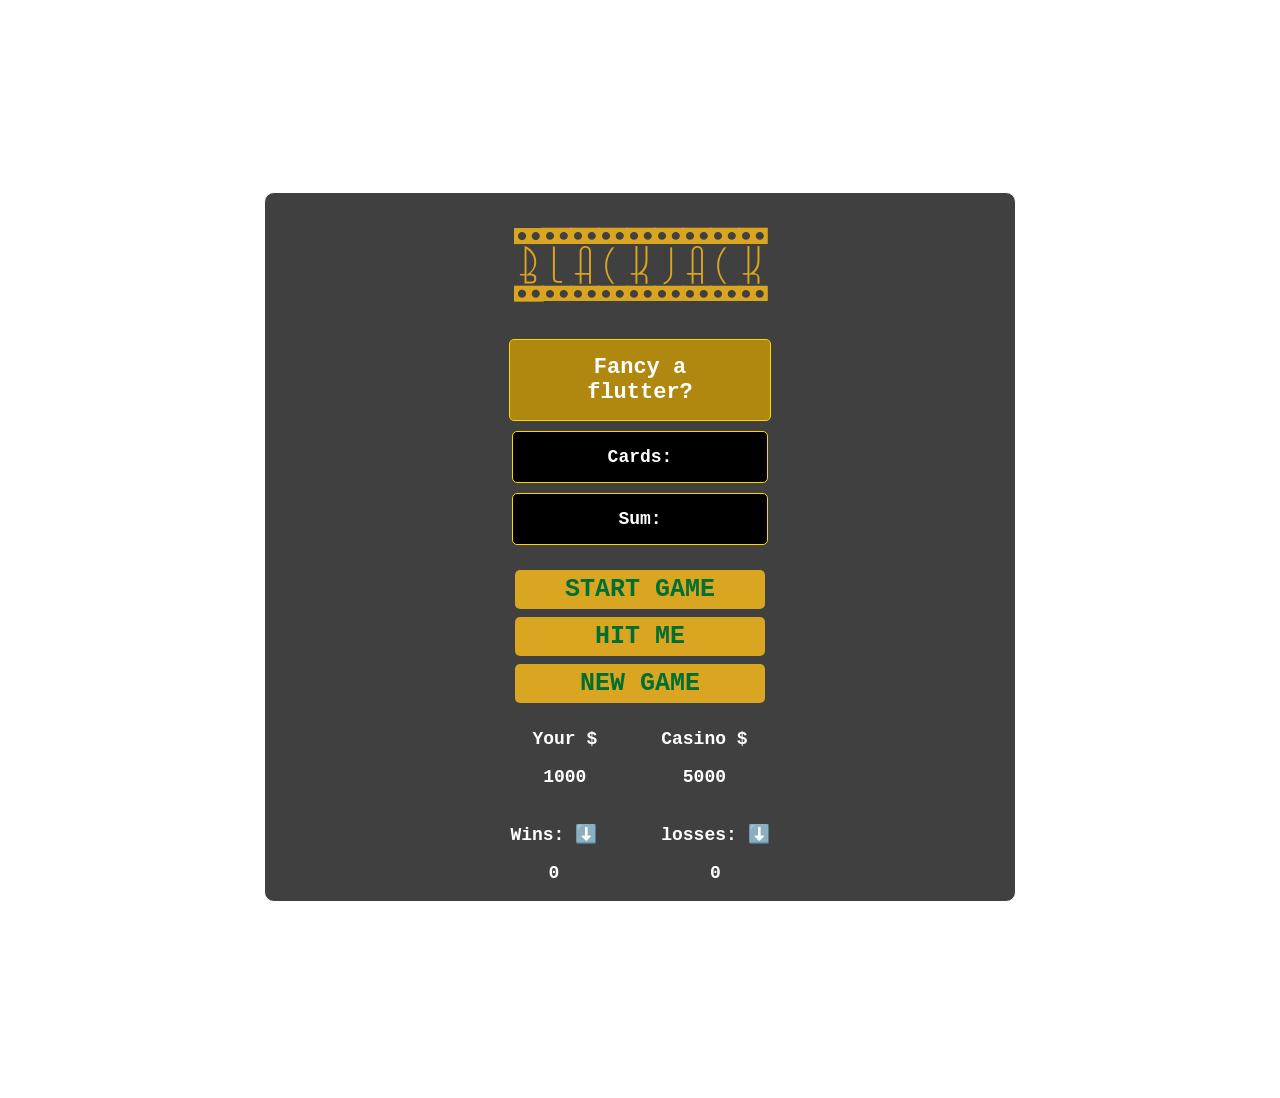
==== index.html @ 0d30d257 "initial commit This first deploy" ====
<!DOCTYPE html>
<html lang="en">
  <head>
    <link rel="stylesheet" href="/styles.css" />
    <meta charset="UTF-8" />
    <meta http-equiv="X-UA-Compatible" content="IE=edge" />
    <meta name="viewport" content="width=device-width, initial-scale=1.0" />
    <title>Black Jack Game</title>
  </head>
  <body>
    <div class="game-container">
      <h1>Blackjack</h1>
      <p class="italic" id="message-el">Fancy a flutter?</p>
      <p id="cards-el">Cards:</p>
      <p id="sum-el">Sum:</p>
      <p id="casino-sum"></p>
      <button class="btn" id="start-btn" onclick="startGame()">
        START GAME
      </button>
      <button class="btn" id="new-card-btn" onclick="newCard()">HIT ME</button>
      <button class="btn" id="reset-btn" onclick="newGame()">NEW GAME</button>



    <div class="stats">

      <div class="cash-container">
        <div>
          <p>Your $</p>
          <p id="your-cash">1000</p>
        </div>
        <div>
          <p>Casino $</p>
          <p id="casino-cash">5000</p>
        </div>
      </div>


      <div class="score-board">
        <div>
          <p>Wins: ⬇️</p>
          <p id="your-wins">0</p>
        </div>
        <div>
          <p>losses: ⬇️</p>
          <p id="your-losses">0</p>
        </div>
    </div>
    <script src="/index.js"></script>
  </body>
</html>
---- styles.css ----
@font-face {
    font-family: casino;
    src: url(/Showtime-R9Ke.ttf);
}

button {
    touch-action: manipulation;
}

body {
margin: 0%;
padding: 0;
background-image: url("https://images.unsplash.com/photo-1515687652280-bf0bb698562a?ixlib=rb-4.0.3&ixid=MnwxMjA3fDB8MHxwaG90by1wYWdlfHx8fGVufDB8fHx8&auto=format&fit=crop&w=1740&q=80");
background-size: cover;
font-family: monospace;
}

.game-container {
    border: solid white 1px;
    max-width: 750px ;
    margin: 15% auto;
    text-align: center;
    color: white;
    background-color: rgba(0, 0, 0, 0.75);
    border-radius: 10px;
}

@media (max-width: 768px) {
    .game-container {
        margin: 10% 20px;
    }
    
}

h1 {
    color: goldenrod;
    font-family: casino;
    font-size: 55px;
}

p {
    font-weight: bold;
    font-size: 18px;
}

.italic {

    border: solid gold 1px;
    border-radius: 5px;
    background-color: rgba(214, 160, 0, 0.75);
    padding: 15px 30px;
    font-size: 22px;
    max-width: 200px;
    margin: 0 auto;
    height: 50px;
}

.btn {
    font-weight: bold;
    border-radius: 5px;
    width: 250px;
    color: #016f32;
    background: goldenrod;
    border: none;
    padding: 5px 15px;
    font-family: monospace;
    font-size: 25px;
    margin: 2px auto 8px auto;
    display: block;
}


#sum-el {
    margin-bottom: 25px;

}


.cash-container {
    display: flex;
    align-items: center;
    justify-content: center;
    gap: 4rem;
}

.score-board {
    display: flex;
    align-items: center;
    justify-content: center;
    gap: 4rem;


}

#cards-el {
    border: solid gold 1px;
    background-color: black;
    width: 250px;
    margin: 10px auto;
    border-radius: 5px;
    padding: 15px 2px;
    font-size: 18px;
}

#sum-el {
    border: solid gold 1px;
    background-color: black;
    width: 250px;
    margin: 10px auto 25px auto;
    border-radius: 5px;
    padding: 15px 2px;
    font-size: 18px;
}
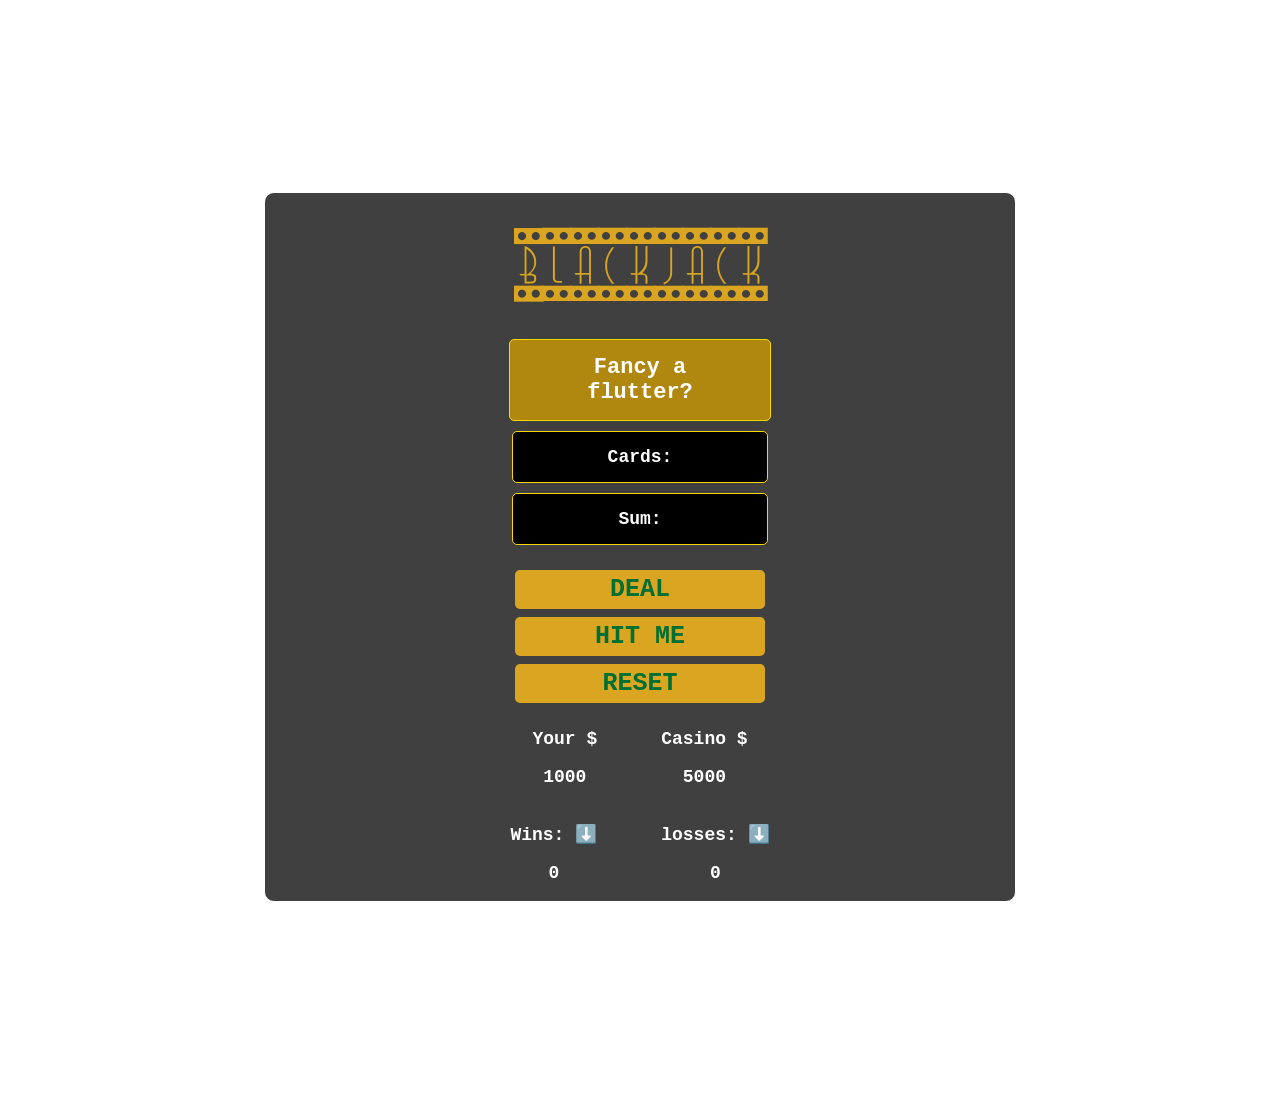
==== commit bb4292e6: "Changed  button headings" ====
--- a/index.html
+++ b/index.html
@@ -15,10 +15,10 @@
       <p id="sum-el">Sum:</p>
       <p id="casino-sum"></p>
       <button class="btn" id="start-btn" onclick="startGame()">
-        START GAME
+        DEAL
       </button>
       <button class="btn" id="new-card-btn" onclick="newCard()">HIT ME</button>
-      <button class="btn" id="reset-btn" onclick="newGame()">NEW GAME</button>
+      <button class="btn" id="reset-btn" onclick="newGame()">RESET</button>
 
 
 
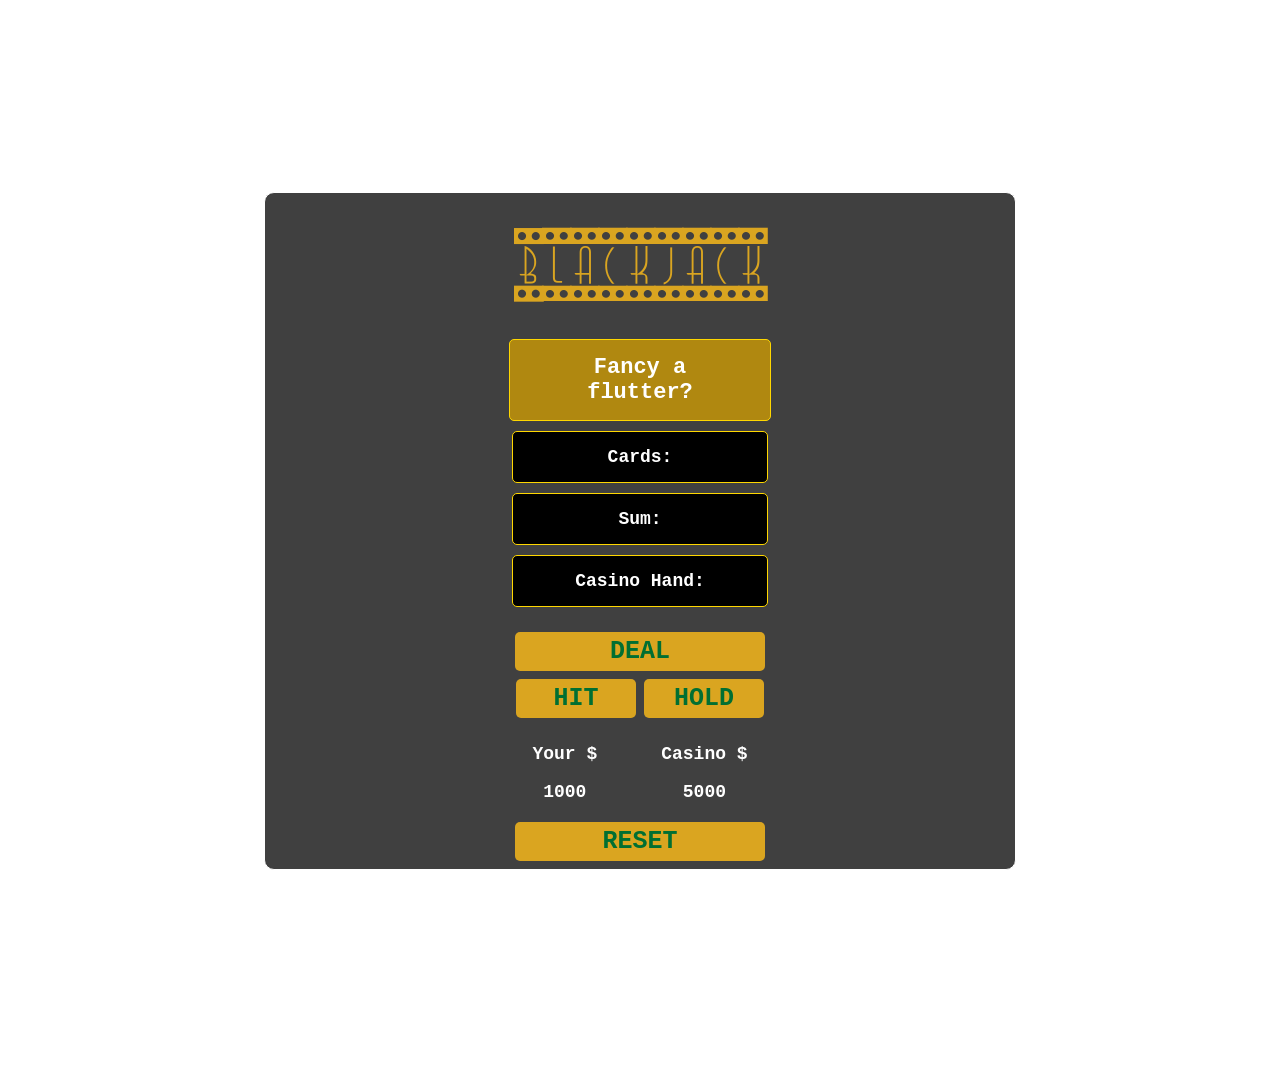
==== commit 3641c12a: "fixes done" ====
--- a/index.html
+++ b/index.html
@@ -13,14 +13,19 @@
       <p class="italic" id="message-el">Fancy a flutter?</p>
       <p id="cards-el">Cards:</p>
       <p id="sum-el">Sum:</p>
-      <p id="casino-sum"></p>
+      <p id="casino-sum">Casino Hand: </p>
       <button class="btn" id="start-btn" onclick="startGame()">
         DEAL
       </button>
-      <button class="btn" id="new-card-btn" onclick="newCard()">HIT ME</button>
-      <button class="btn" id="reset-btn" onclick="newGame()">RESET</button>
+      
+      
+      <div class="hit-hold">
+          <button class="btn" id="new-card-btn" onclick="newCard()">HIT</button>
+          <button class="btn" id="hold-btn" onclick="hold()">HOLD</button>
+    </div>
 
-
+    
+    
 
     <div class="stats">
 
@@ -35,16 +40,9 @@
         </div>
       </div>
 
+      <button class="btn" id="reset-btn" onclick="newGame()">RESET</button>
 
-      <div class="score-board">
-        <div>
-          <p>Wins: ⬇️</p>
-          <p id="your-wins">0</p>
-        </div>
-        <div>
-          <p>losses: ⬇️</p>
-          <p id="your-losses">0</p>
-        </div>
+
     </div>
     <script src="/index.js"></script>
   </body>
--- a/styles.css
+++ b/styles.css
@@ -69,6 +69,19 @@
     display: block;
 }
 
+#hold-btn {
+    width: 120px;
+    margin: 0;
+    
+}
+
+#new-card-btn {
+    width: 120px;
+    margin: 0;
+}
+
+
+
 
 #sum-el {
     margin-bottom: 25px;
@@ -106,8 +119,26 @@
     border: solid gold 1px;
     background-color: black;
     width: 250px;
-    margin: 10px auto 25px auto;
+    margin: 10px auto 10px auto;
     border-radius: 5px;
     padding: 15px 2px;
     font-size: 18px;
+}
+
+#casino-sum {
+    border: solid gold 1px;
+    background-color: black;
+    width: 250px;
+    margin: 0 auto 25px auto;
+    border-radius: 5px;
+    padding: 15px 2px;
+    font-size: 18px;
+}
+
+.hit-hold {
+    display: flex;
+    justify-content: center;
+    align-items: center;
+    gap: 8px;
+    margin-bottom: 8px;
 }
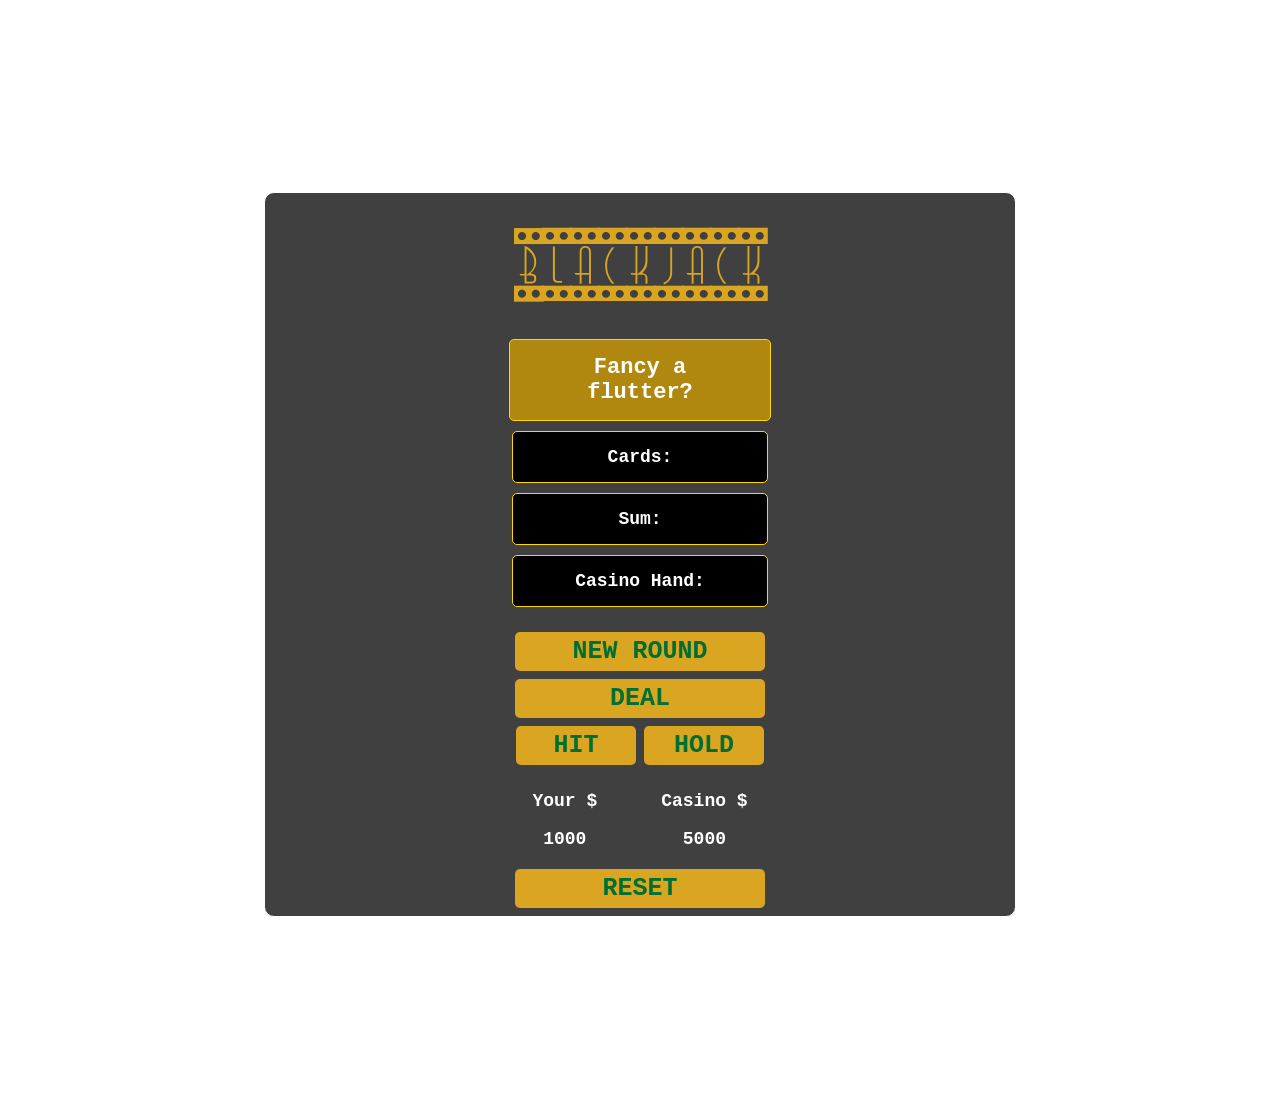
==== commit 3239e1f0: "disappearing buttons" ====
--- a/index.html
+++ b/index.html
@@ -14,6 +14,7 @@
       <p id="cards-el">Cards:</p>
       <p id="sum-el">Sum:</p>
       <p id="casino-sum">Casino Hand: </p>
+      <button class="btn" id="new-round-btn" onclick="newRound()">NEW ROUND</button>
       <button class="btn" id="start-btn" onclick="startGame()">
         DEAL
       </button>
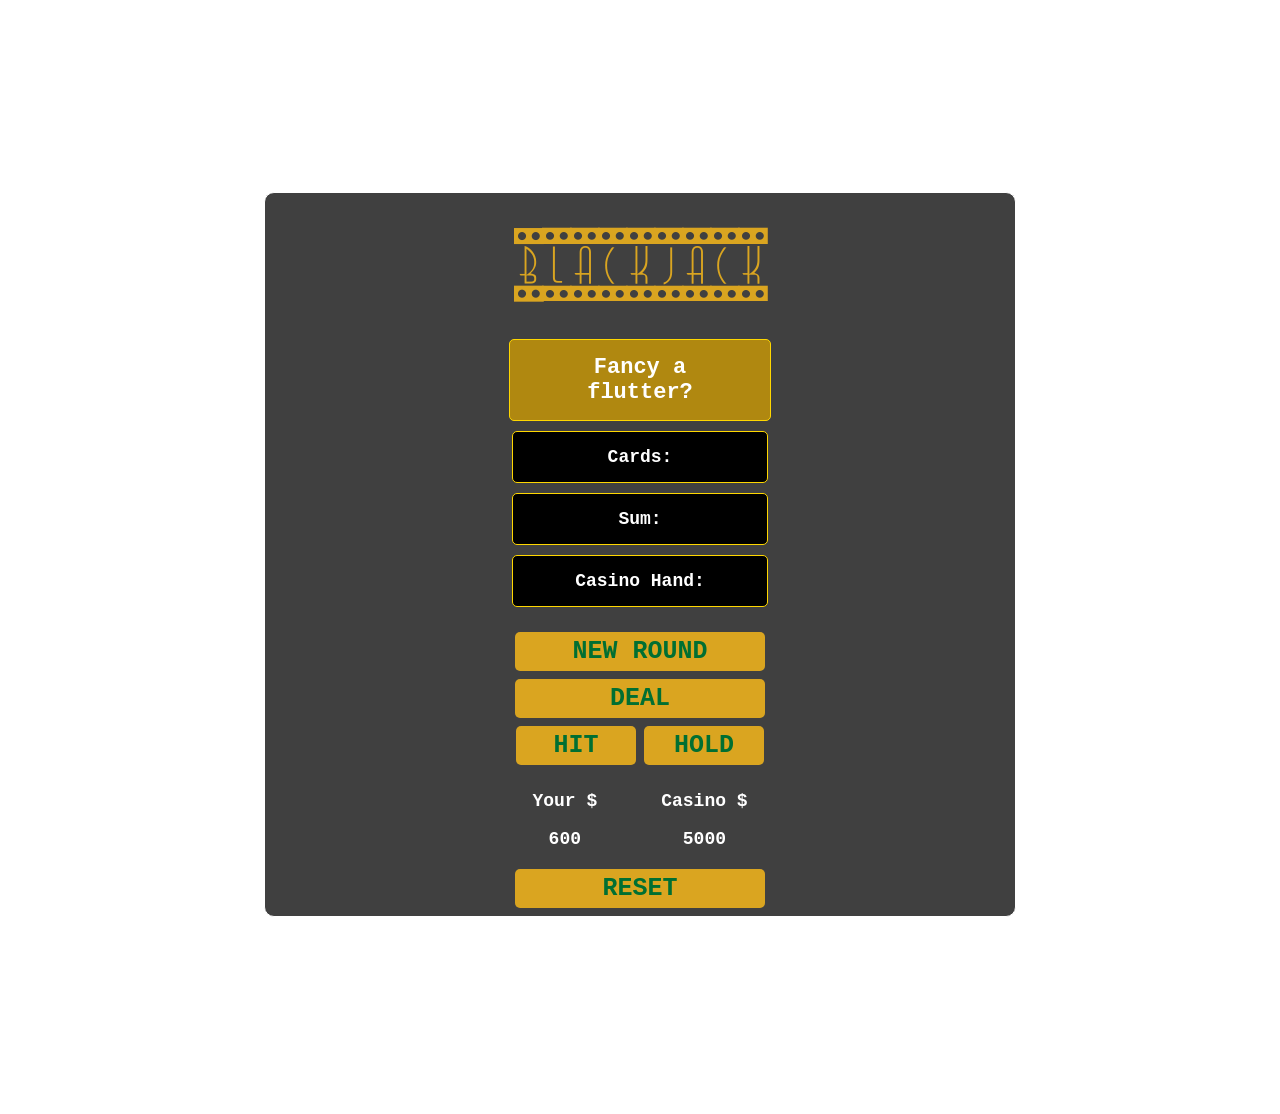
==== commit dc36622f: "updated starting cash Updated starting cash from $1000 to $600" ====
--- a/index.html
+++ b/index.html
@@ -33,7 +33,7 @@
       <div class="cash-container">
         <div>
           <p>Your $</p>
-          <p id="your-cash">1000</p>
+          <p id="your-cash">600</p>
         </div>
         <div>
           <p>Casino $</p>
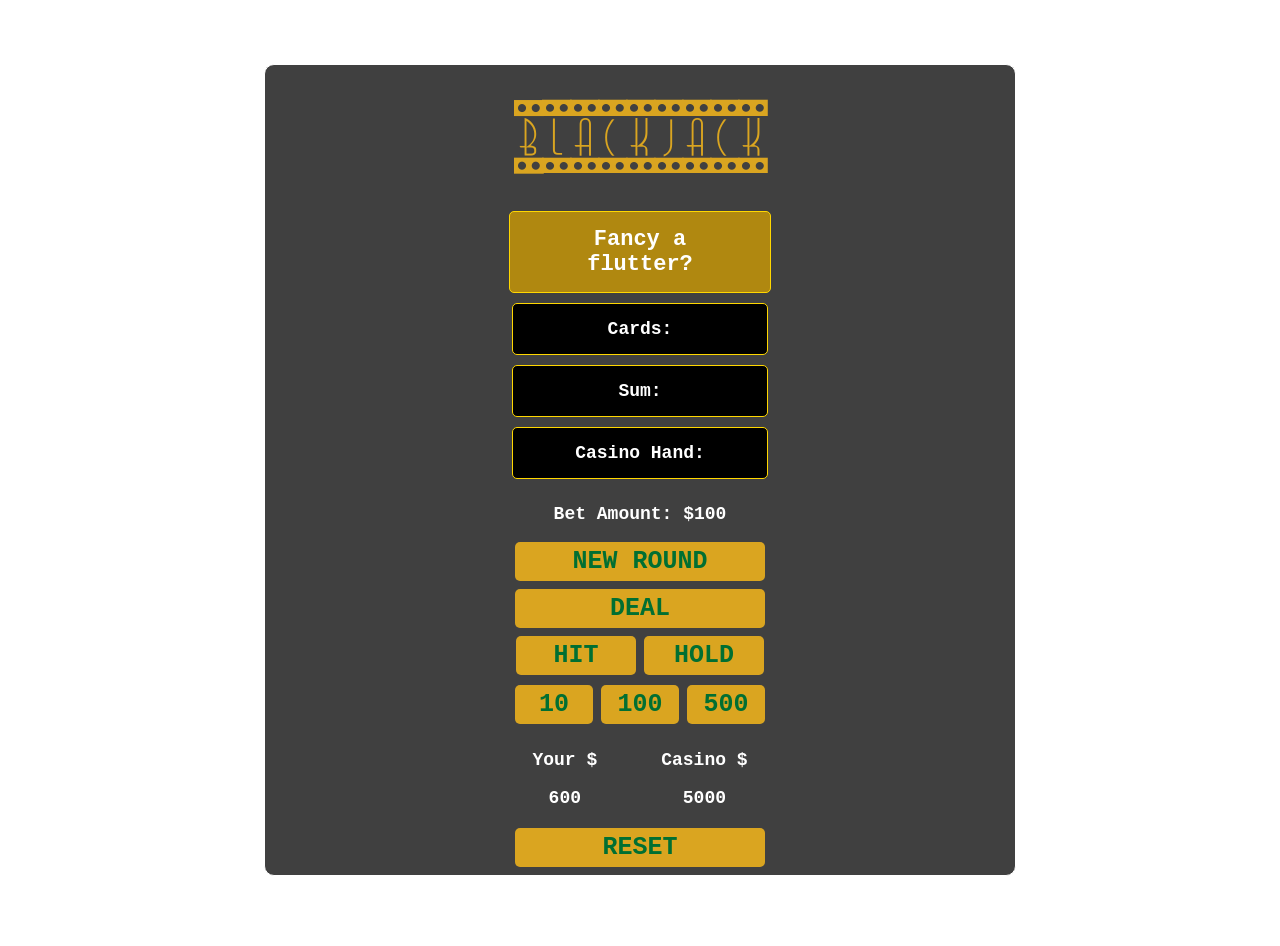
==== commit dcaf085d: "Add bet amount function" ====
--- a/index.html
+++ b/index.html
@@ -14,6 +14,7 @@
       <p id="cards-el">Cards:</p>
       <p id="sum-el">Sum:</p>
       <p id="casino-sum">Casino Hand: </p>
+      <p id="bet-amount">Bet Amount: $100</p>
       <button class="btn" id="new-round-btn" onclick="newRound()">NEW ROUND</button>
       <button class="btn" id="start-btn" onclick="startGame()">
         DEAL
@@ -23,6 +24,12 @@
       <div class="hit-hold">
           <button class="btn" id="new-card-btn" onclick="newCard()">HIT</button>
           <button class="btn" id="hold-btn" onclick="hold()">HOLD</button>
+    </div>
+
+    <div id="bet-container">
+      <button class="btn" id="ten-bet" onclick="updateBetTen()">10</button>
+      <button class="btn" id="twenty-bet" onclick="updateBetOneHundred()">100</button>
+      <button class="btn" id="thirty-bet" onclick="updateBetFiveHundred()">500</button>
     </div>
 
     
--- a/styles.css
+++ b/styles.css
@@ -18,7 +18,7 @@
 .game-container {
     border: solid white 1px;
     max-width: 750px ;
-    margin: 15% auto;
+    margin: 5% auto;
     text-align: center;
     color: white;
     background-color: rgba(0, 0, 0, 0.75);
@@ -79,6 +79,10 @@
     width: 120px;
     margin: 0;
 }
+
+#ten-bet, #twenty-bet, #thirty-bet {
+    width: 100px;
+} 
 
 
 
@@ -141,4 +145,15 @@
     align-items: center;
     gap: 8px;
     margin-bottom: 8px;
+}
+
+#bet-container {
+    display: flex;
+    width: 250px;
+    margin: 0 auto;
+    gap: 8px;
+}
+
+#thirty-btn {
+    width: 50px;
 }
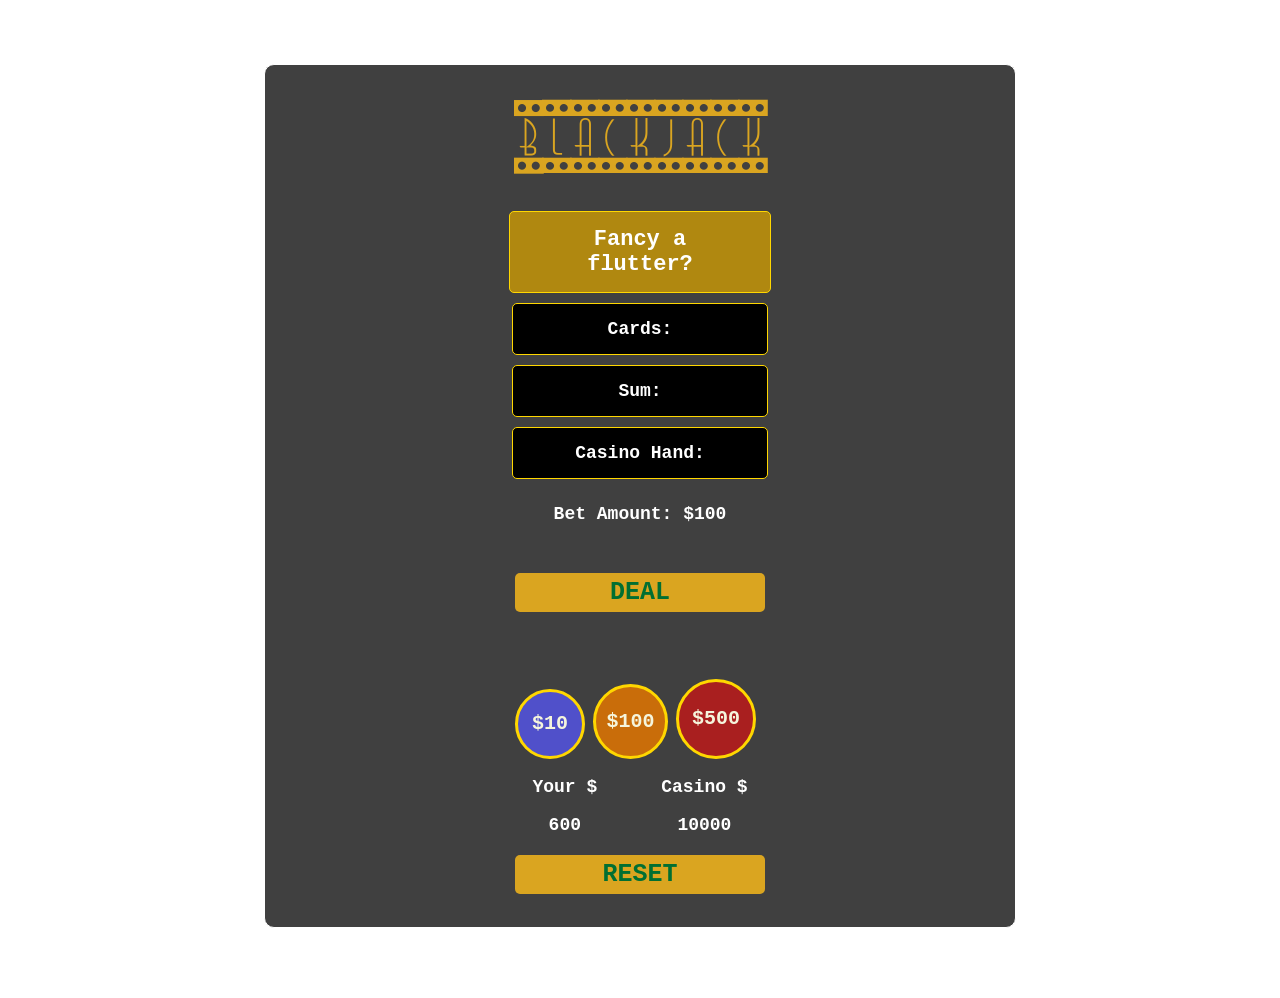
==== commit a0e6c23a: "changed buttons to look like "chips"" ====
--- a/index.html
+++ b/index.html
@@ -27,9 +27,9 @@
     </div>
 
     <div id="bet-container">
-      <button class="btn" id="ten-bet" onclick="updateBetTen()">10</button>
-      <button class="btn" id="twenty-bet" onclick="updateBetOneHundred()">100</button>
-      <button class="btn" id="thirty-bet" onclick="updateBetFiveHundred()">500</button>
+      <button class="bet-btn" id="ten-bet" onclick="updateBetTen()">$10</button>
+      <button class="bet-btn" id="twenty-bet" onclick="updateBetOneHundred()">$100</button>
+      <button class="bet-btn" id="thirty-bet" onclick="updateBetFiveHundred()">$500</button>
     </div>
 
     
@@ -44,7 +44,7 @@
         </div>
         <div>
           <p>Casino $</p>
-          <p id="casino-cash">5000</p>
+          <p id="casino-cash">10000</p>
         </div>
       </div>
 
--- a/styles.css
+++ b/styles.css
@@ -23,6 +23,7 @@
     color: white;
     background-color: rgba(0, 0, 0, 0.75);
     border-radius: 10px;
+    padding-bottom: 25px;
 }
 
 @media (max-width: 768px) {
@@ -67,17 +68,25 @@
     font-size: 25px;
     margin: 2px auto 8px auto;
     display: block;
+    transition: 0.3s;
+}
+
+.btn:hover {
+    opacity: 90%;
+    color: #01b954;
+
 }
 
 #hold-btn {
     width: 120px;
-    margin: 0;
+    margin: 0 0 30px;
     
 }
+
 
 #new-card-btn {
     width: 120px;
-    margin: 0;
+    margin: 0 0 30px;
 }
 
 #ten-bet, #twenty-bet, #thirty-bet {
@@ -144,7 +153,7 @@
     justify-content: center;
     align-items: center;
     gap: 8px;
-    margin-bottom: 8px;
+    margin-bottom: 0px;
 }
 
 #bet-container {
@@ -156,4 +165,63 @@
 
 #thirty-btn {
     width: 50px;
+}
+
+.bet-btn {
+    border-radius: 50%;
+    width: 50px;
+    height: 75px;
+    font-size: 20px;
+}
+
+#ten-bet:hover, #twenty-bet:hover, #thirty-bet:hover {
+    background-color: #016f32;
+    transform: scale(1.1)
+}
+
+#ten-bet {
+    font-family: monospace;
+    font-weight: bold;
+    color: beige;
+    width: 70px;
+    border: solid gold 3px;
+    background-color: rgb(80, 80, 202);
+    height: 70px;
+    text-align: center;
+    transition: 0.2s;
+}
+
+#twenty-bet {
+    font-family: monospace;
+    font-weight: bold;
+    color: beige;
+    border: solid gold 3px;
+    background-color: rgb(201, 109, 10);
+    margin-top: -5px;
+
+
+    width: 75px;
+    height: 75px;
+    text-align: center;
+    transition: 0.2s;
+}
+
+#thirty-bet {
+    border: solid gold 3px;
+    font-family: monospace;
+    font-weight: bold;
+    color: beige;
+    background-color: rgb(169, 31, 31);
+    width: 80px;
+    height: 80px;
+    margin-top: -10px;
+
+    text-align: center;
+    transition: 0.2s;
+}
+
+#bet-amount {
+    max-width: 250px;
+    text-align: center;
+    margin: 0 auto;
 }
